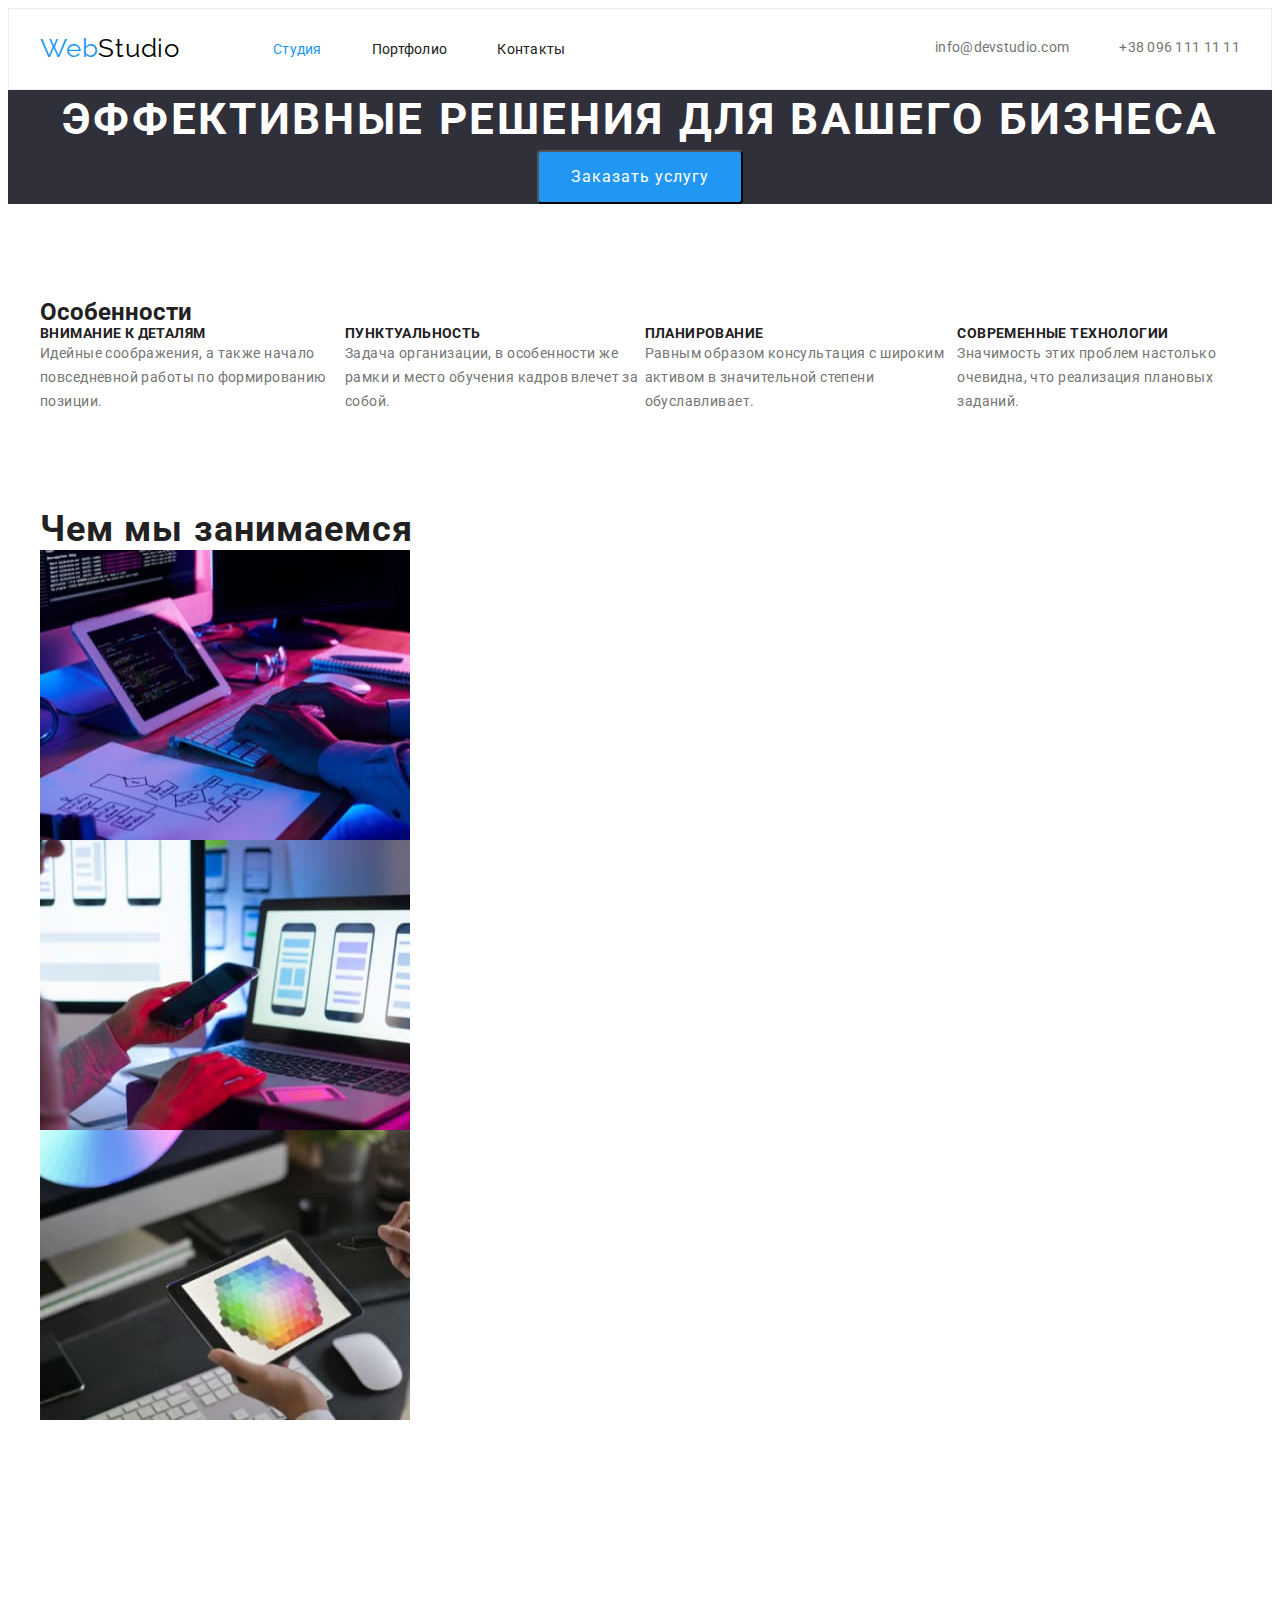
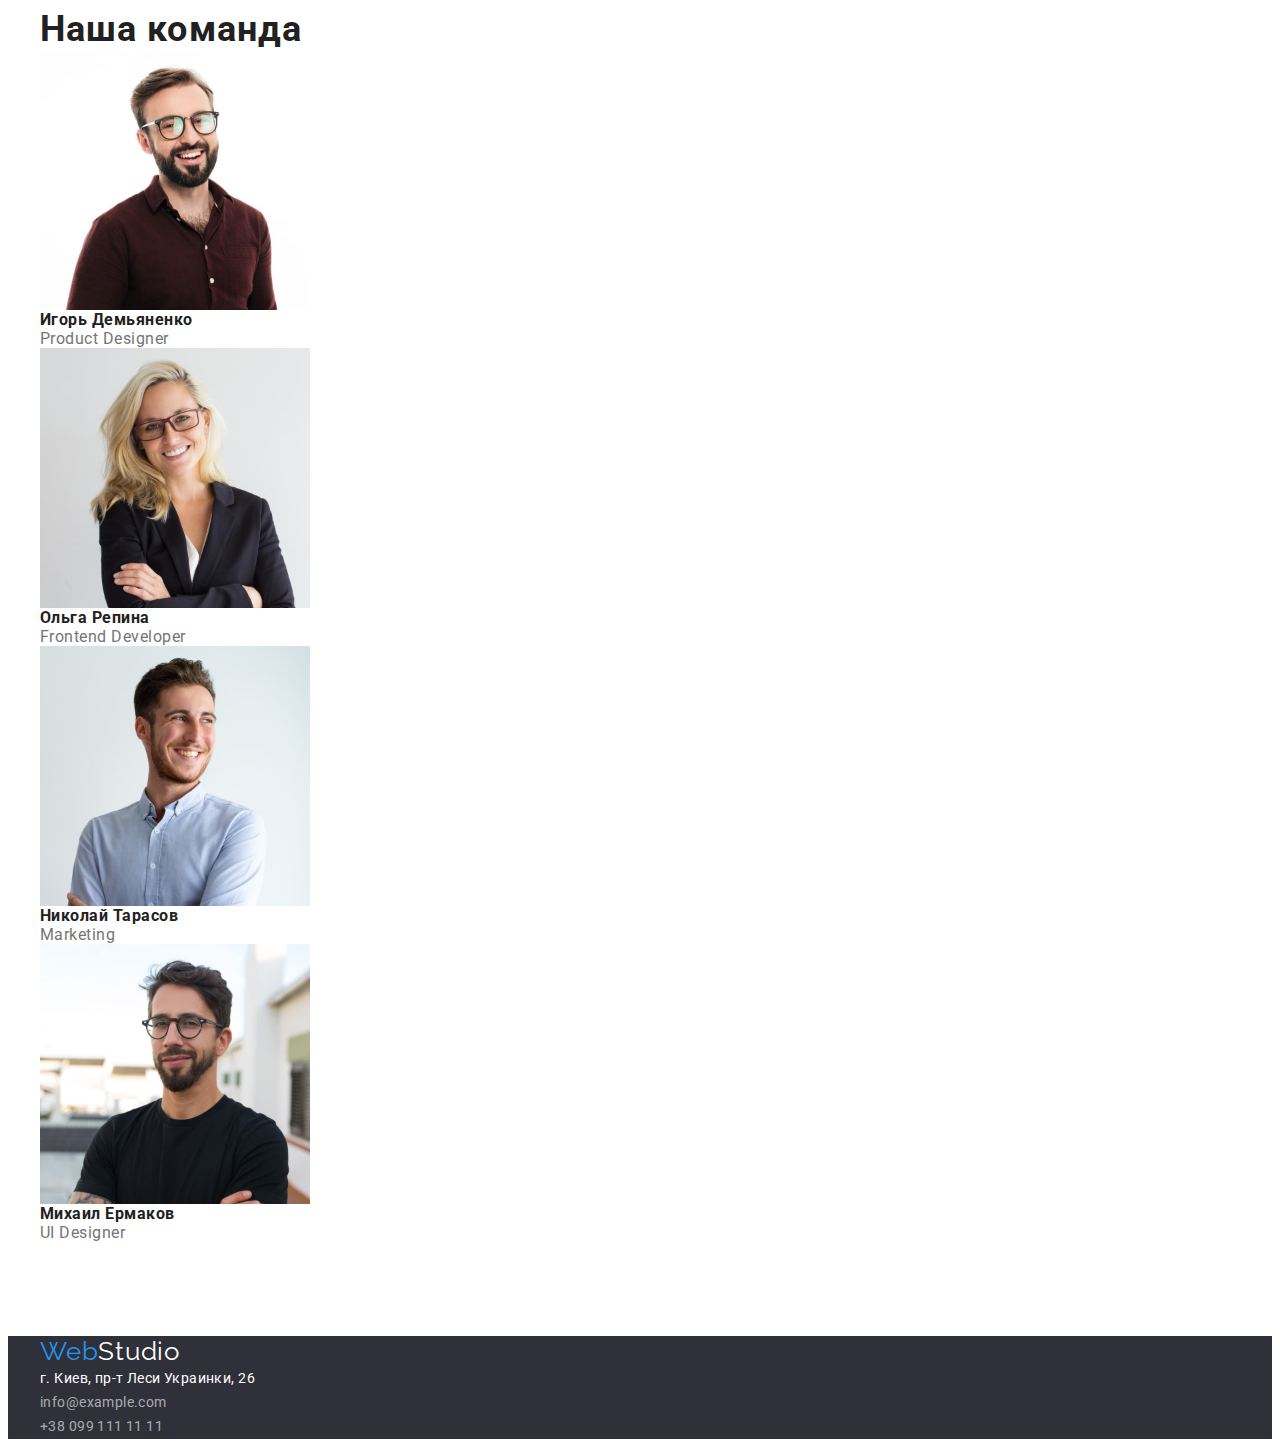
==== index.html @ d072f364 "Добавляет некоторые флекс-контейнеры" ====
<!DOCTYPE html>
<html lang="ru">
<head>
    <meta charset="UTF-8">
    <meta http-equiv="X-UA-Compatible" content="IE=edge">
    <meta name="viewport" content="width=device-width, initial-scale=1.0">
    <title>Студия</title>
    <link rel="preconnect" href="https://fonts.googleapis.com">
    <link rel="preconnect" href="https://fonts.gstatic.com" crossorigin>
    <link href="https://fonts.googleapis.com/css2?family=Raleway:wght@700&family=Roboto:wght@400;500;700;900&display=swap"
        rel="stylesheet">
    <link rel="stylesheet" href="https://cdnjs.cloudflare.com/ajax/libs/modern-normalize/1.1.0/modern-normalize.min.css"
        integrity="sha512-wpPYUAdjBVSE4KJnH1VR1HeZfpl1ub8YT/NKx4PuQ5NmX2tKuGu6U/JRp5y+Y8XG2tV+wKQpNHVUX03MfMFn9Q=="
        crossorigin="anonymous" referrerpolicy="no-referrer" />
    <link rel="stylesheet" href="./css/styles.css">
</head>
<body class="body">
    <!-- HEADER -->
    <header class="page-header">
        <div class="container page-header-container">
        <nav class="navigation">
            <a class="logo link" href="/" lang="en">Web<span class="logo-dark">Studio</span>    
            </a>
            <ul class="menu list">
                <li class="menu-item" >
                    <a class="menu-link link current" href="">Студия</a>
                </li>
                <li class="menu-item" >
                    <a class="menu-link link" href="./portfolio.html">Портфолио</a>
                </li>
                <li class="menu-item" >
                    <a class="menu-link link" href="">Контакты</a>
                </li> 
            </ul>
        </nav>
            <ul class="page-header-contacts list">
                <li>
                    <a class="page-header-mail link" href="mailto:info@devstudio.com">info@devstudio.com</a>
                </li>
                <li>
                    <a class="page-header-tel link" href="tel:+380961111111">+38 096 111 11 11</a>
                </li>
            </ul>
        </div>
    </header>
    <main>
        <!-- HERO -->
           <section class="hero">
               <div class="container">
               <h1 class="hero-title">Эффективные решения для вашего бизнеса</h1>
               <button class="modal-btn" type="button">Заказать услугу</button>
           </section>
        </div>
        <!-- FEATURES -->
        <section class="features section">
        <div class="container">
            <h2 class="Invisible-title">Особенности</h2>
            <ul class="features-list list">
                <li class="features-list-item">
                    <h3 class="features-list-item-title">Внимание к деталям</h3>
                    <p class="features-list-text">Идейные соображения, а также начало повседневной работы по формированию позиции.</p>
                </li>
                <li>
                    <h3 class="features-list-item-title">Пунктуальность</h3>
                    <p class="features-list-text">Задача организации, в особенности же рамки и место обучения кадров влечет за собой.</p>
                </li>
                <li>
                    <h3 class="features-list-item-title">Планирование</h3>
                    <p class="features-list-text">Равным образом консультация с широким активом в значительной степени обуславливает.</p>
                </li>
                <li>
                    <h3 class="features-list-item-title">Современные технологии</h3>
                    <p class="features-list-text">Значимость этих проблем настолько очевидна, что реализация плановых заданий.</p>
                </li>
            </ul>
        </div>
       </section> 
       <!-- ABOUT-->
       <section class="about">
        <div class="container">
            <h2 class="title">Чем мы занимаемся</h2>
            <ul class="about-list list">
               <li class="about-list-item">
                   <img class="about-list-img" src="./images/about/about-img-1.jpg" alt="Разработчик пишет код" width="370" height="290">
               </li>
               <li class="about-list-item">
                   <img class="about-list-img" src="./images/about/about-img-2.jpg" alt="Разработчик работает над мобильным приложением" width="370" height="290">
               </li>
               <li class="about-list-item">
                   <img class="about-list-img" src="./images/about/about-img-3.jpg" alt="Дизайнер подбирает цвета" width="370" height="290">
               </li>
           </ul>
        </div>
       </section>
       <!-- OUR TEAM -->
       <section class="employees-section section">
           <div class="container">
           <h2 class="title">Наша команда</h2>
           <ul class="employees-list list">
               <li class="employees-card">
                   <img class="employees-photo" src="./images/our-team/igor-demyanenko-img-1.jpg"       alt="мужчина улыбается" width="270" height="260">
                   <h3 class="employees-name">Игорь Демьяненко</h3>
                   <p class="employees-position" lang="en">Product Designer</p>
               </li>
               <li class="employees-card">
                   <img class="employees-photo" src="./images/our-team/olga-repina-img-2.jpg" alt="женщина улыбается" width="270" height="260">
                   <h3 class="employees-name">Ольга Репина</h3>
                   <p class="employees-position" lang="en">Frontend Developer</p>
               </li>
            <li class="employees-card">
                <img class="employees-photo" src="./images/our-team/nikolaj-tarasov-img-3.jpg" alt="мужчина улыбается" width="270" height="260">
                <h3 class="employees-name">Николай Тарасов</h3>
                <p class="employees-position" lang="en">Marketing</p>
            </li>
            <li class="employees-card">
                <img class="employees-photo" src="./images/our-team/mihail-ermakov-img-4.jpg" alt="мужчина улыбается" width="270" height="260">
                <h3 class="employees-name">Михаил Ермаков</h3>
                <p class="employees-position" lang="en">UI Designer</p>
            </li>
           </ul>
        </div>
       </section>
    </main>
    <!-- FOOTER -->
    <footer class="footer">
        <div class="container">
        <a class="logo link" href="/" lang="en">Web<span class="logo-light">Studio</span></a>
        <!-- CONTACT INFORMATION -->
        <address class="contact-info">
        <ul class="contact-list list">
            <li class="contact-list-item">
                <a class="contact-list-link link map" href="https://goo.gl/maps/mqFkWckFCeggj8cy6" target="_blank" rel="noopener noreferrer">г. Киев, пр-т Леси Украинки, 26</a> 
            </li>
            <li class="contact-list-item">
                <a class="contact-list-link link connection" href="mailto:info@example.com">info@example.com</a>
            </li>
            <li class="contact-list-item">
                <a class="contact-list-link link connection" href="tel:+380991111111">+38 099 111 11 11</a>
            </li>
        </ul>
    </address>
</div>
    </footer>
</body>
</html>
---- css/styles.css ----
:root{
    --primary-font-family:'Roboto', sans-serif;
    --secondary-font-family:'Raleway', sans-serif;
    --accent-color: #2196F3;
    --primary-text-color: #212121;
    --secondary-text-color: #757575;
    --background-modal-btn-color: #188CE8;
    --background-dark-color: #2F303A;
    --auxiliary-light-text-color: #FFFFFF;
    --auxiliary-dark-text-color: #000000;
}
/*======= COMPONENTS======= */
h1,h2,h3,p{
    margin-top: 0;
    margin-bottom: 0;
}

ul,ol{
    margin-top: 0;
    margin-bottom: 0;
    padding-left: 0;
}

img{
    display: block;
}

.list{
    list-style: none;
}

.link{
    text-decoration: none;
}
.body{
    font-family: var(--primary-font-family);
    color:var(--primary-text-color);
}

.container{
    width: 1200px;
    margin-left: auto;
    margin-right: auto;
    padding-right: 15px;
    padding-left: 15px;
}

.section{
    padding-top: 94px;
    padding-bottom: 94px;
}

/*======= /COMPONENTS======= */

/* =======HEADER======== */
.page-header{
    padding-top: 24px;
    padding-bottom: 25px;
    border: 1px solid #ECECEC;
}

.page-header-container{
    display: flex;
    align-items: center;
    justify-content: space-between;
}

.navigation{
    display: flex;
    align-items: center;
}

.logo{
    margin-right: 93px;
}

.menu{
    display: flex;
    }

.menu-item:not(:last-child){
    margin-right: 50px;
}

.page-header-contacts{
    display: flex;
    align-items: center;
}

.page-header-tel{
    margin-left: 50px;
}

.logo{
    font-family:var(--secondary-font-family);
    font-size: 26px;
    line-height: 1.19;
    letter-spacing: 0.03em;
    color: var(--accent-color);
}
.logo-dark{
    color: var(--auxiliary-dark-text-color);
}
.logo-light{
    color: var(--auxiliary-light-text-color);
}

.menu-link{
    font-size: 14px;
    line-height: 1.14;
    letter-spacing: 0.02em;
    color: var(--primary-text-color);
}

.menu-link:hover,
.menu-link:focus{
    color: var(--accent-color);
}

.menu-link.current{
    color: var(--accent-color);
}

.page-header-contacts{
    font-size: 14px;
    line-height: 1.14;
    letter-spacing: 0.02em;
    color: var(--secondary-text-color);
}

.page-header-mail:hover,
.page-header-mail:focus{
    color: var(--accent-color);
}

.page-header-tel:hover,
.page-header-tel:focus{
    color: var(--accent-color);
}
.page-header-mail,
.page-header-tel{
    color:var(--secondary-text-color)
}
/* =======/HEADER======== */

/* ========HERO======== */
.hero{
    background-color: var(--background-dark-color);
    text-align: center;
}

.hero-title{
    font-size: 44px;
    line-height: 1.36;
    letter-spacing: 0.06em;
    text-transform: uppercase;
    color: var(--auxiliary-light-text-color);
}

.modal-btn{
    min-width: 200px;
    border-radius: 4px;
    padding: 10px 32px;

    font-family: inherit;
    font-size: 16px;
    line-height: 1.88;
    letter-spacing: 0.06em;
    cursor: pointer;
    color: var(--auxiliary-light-text-color);
    background-color:var(--accent-color);
}

.modal-btn:hover,
.modal-btn:focus{
    color: var(--auxiliary-light-text-color);
    background-color: var(--background-modal-btn-color);
}
/* ========/HERO======== */

/* =======FEATURES======= */
.features-list-item-title{
    font-family: var(--primary-font-family);
    font-weight: 700;
    font-size: 14px;
    line-height: 1.14;
    letter-spacing: 0.03em;
    text-transform: uppercase;
}

.features-list-text{
    font-size: 14px;
    line-height: 1.71;
    letter-spacing: 0.03em;
    color: var(--secondary-text-color);
}

.features-list{
    display: flex;
}
/* =======/FEATURES======= */

/* ========ABOUT======== */
.about{
    padding-bottom: 94px;
}

.title{
    font-size: 36px;
    line-height: 1.17;
    letter-spacing: 0.03em;
     }
/* ========/ABOUT======== */

/*========OUR TEAM========*/
.employees-name{
    font-size: 16px;
    line-height: 1.19;
    letter-spacing: 0.03em;
      }

.employees-position{
    font-family: var(--primary-font-family);
    font-weight: 400;
    font-size: 16px;
    line-height: 1.19;
    letter-spacing: 0.03em;
    color: var(--secondary-text-color);
}
.employees-card{
    background-color: var(--auxiliary-light-text-color);
}
/*========/OUR TEAM========*/

/* =======FOOTER======= */
.footer{
    background-color: var(--background-dark-color);
}
.contact-list{
    font-style: normal;
    font-size: 14px;
    line-height: 1.71;
    letter-spacing: 0.03em;
}
.contact-list-link:hover,
.contact-list-link:focus{
    color: var(--accent-color);
}
.map{
    color: var(--auxiliary-light-text-color);
}
.connection{
    color: rgba(255, 255,255, 0.6);
}
/* =======/FOOTER======= */

/* =========PORTFOLIO========*/
.project-btn-list{
    display: flex;
    font-weight: wrap;
}

.project-modal-btn{
    font-family: inherit;
    font-size: 16px;
    line-height: 1.62;
    letter-spacing: 0.03em;
    cursor: pointer;
    color: var(--auxiliary-dark-text-color);
    }

.project-modal-btn:hover,
.project-modal-btn:focus{
    color: var(--auxiliary-light-text-color); 
    background-color: var(--accent-color);
}

.project-title{
    font-size: 18px;
    line-height: 36px;
    letter-spacing: 0.06em;
    }

.project-text{
    font-size: 16px;
    line-height: 30px;
    letter-spacing: 0.03em;
    color: var(--secondary-text-color)
}
/* =========/PORTFOLIO========*/
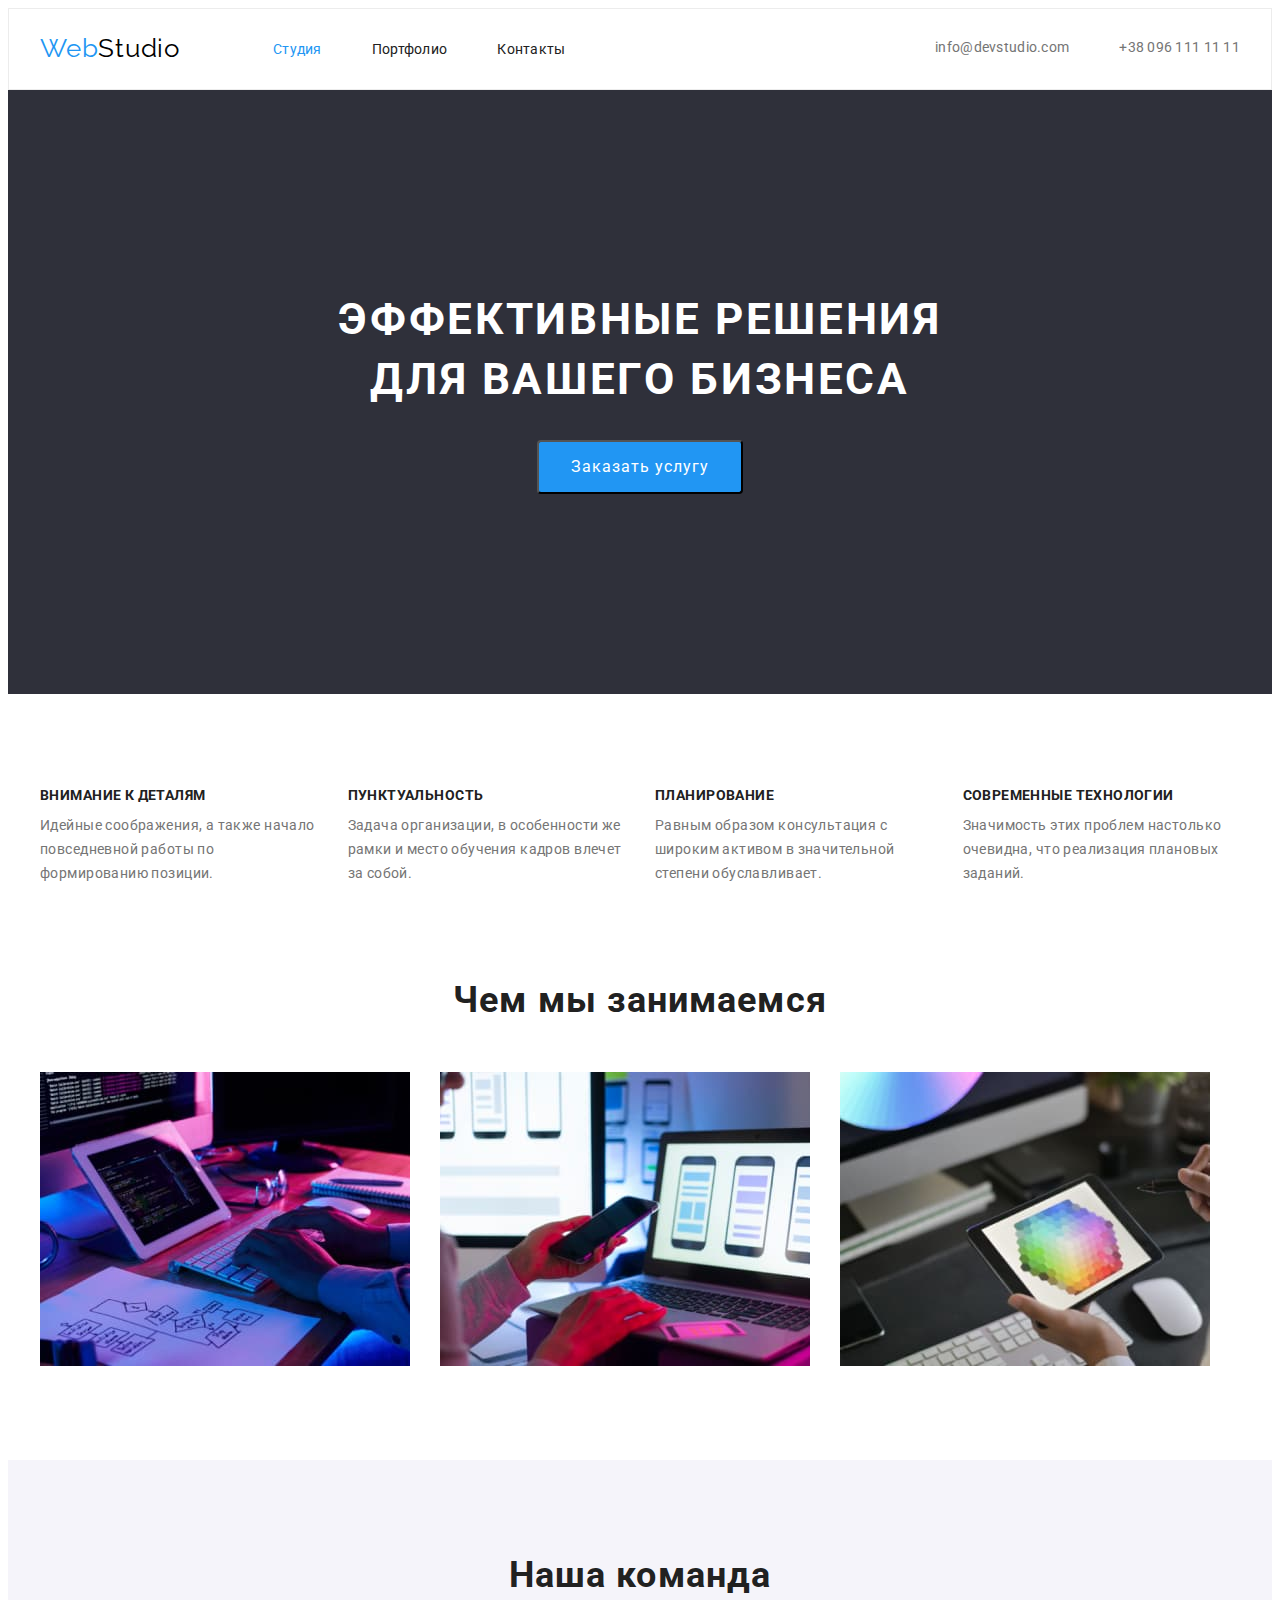
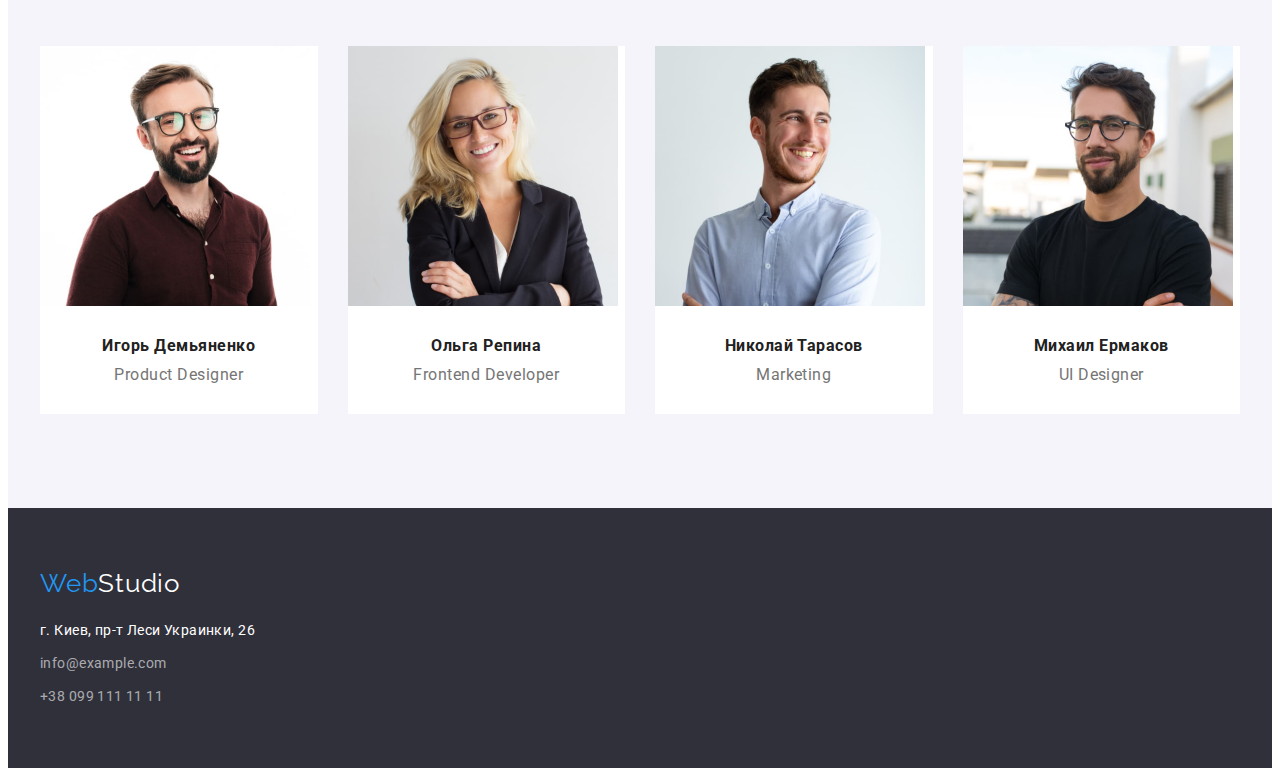
==== commit 0f4807b6: "Добавляет флексы и стили в индекс и портфолио" ====
--- a/index.html
+++ b/index.html
@@ -21,7 +21,7 @@
         <nav class="navigation">
             <a class="logo link" href="/" lang="en">Web<span class="logo-dark">Studio</span>    
             </a>
-            <ul class="menu list">
+            <ul class="menu">
                 <li class="menu-item" >
                     <a class="menu-link link current" href="">Студия</a>
                 </li>
@@ -49,37 +49,37 @@
                <div class="container">
                <h1 class="hero-title">Эффективные решения для вашего бизнеса</h1>
                <button class="modal-btn" type="button">Заказать услугу</button>
+           </div>
            </section>
-        </div>
         <!-- FEATURES -->
         <section class="features section">
         <div class="container">
-            <h2 class="Invisible-title">Особенности</h2>
-            <ul class="features-list list">
+            <h2 class="Invisible-title visually-hidden">Особенности</h2>
+            <ul class="features-list">
                 <li class="features-list-item">
-                    <h3 class="features-list-item-title">Внимание к деталям</h3>
+                    <h3 class="features-list-item-title section-title">Внимание к деталям</h3>
                     <p class="features-list-text">Идейные соображения, а также начало повседневной работы по формированию позиции.</p>
                 </li>
-                <li>
-                    <h3 class="features-list-item-title">Пунктуальность</h3>
+                <li class="features-list-item">
+                    <h3 class="features-list-item-title section-title">Пунктуальность</h3>
                     <p class="features-list-text">Задача организации, в особенности же рамки и место обучения кадров влечет за собой.</p>
                 </li>
-                <li>
-                    <h3 class="features-list-item-title">Планирование</h3>
+                <li class="features-list-item">
+                    <h3 class="features-list-item-title section-title">Планирование</h3>
                     <p class="features-list-text">Равным образом консультация с широким активом в значительной степени обуславливает.</p>
                 </li>
-                <li>
-                    <h3 class="features-list-item-title">Современные технологии</h3>
+                <li class="features-list-item">
+                    <h3 class="features-list-item-title section-title">Современные технологии</h3>
                     <p class="features-list-text">Значимость этих проблем настолько очевидна, что реализация плановых заданий.</p>
                 </li>
             </ul>
         </div>
        </section> 
        <!-- ABOUT-->
-       <section class="about">
+       <section class="about section">
         <div class="container">
             <h2 class="title">Чем мы занимаемся</h2>
-            <ul class="about-list list">
+            <ul class="about-list">
                <li class="about-list-item">
                    <img class="about-list-img" src="./images/about/about-img-1.jpg" alt="Разработчик пишет код" width="370" height="290">
                </li>
@@ -96,26 +96,34 @@
        <section class="employees-section section">
            <div class="container">
            <h2 class="title">Наша команда</h2>
-           <ul class="employees-list list">
+           <ul class="employees-list">
                <li class="employees-card">
                    <img class="employees-photo" src="./images/our-team/igor-demyanenko-img-1.jpg"       alt="мужчина улыбается" width="270" height="260">
-                   <h3 class="employees-name">Игорь Демьяненко</h3>
+                <div class="employees-cards-content-wrapper">
+                   <h3 class="employees-name section-title">Игорь Демьяненко</h3>
                    <p class="employees-position" lang="en">Product Designer</p>
+                </div>
                </li>
                <li class="employees-card">
                    <img class="employees-photo" src="./images/our-team/olga-repina-img-2.jpg" alt="женщина улыбается" width="270" height="260">
-                   <h3 class="employees-name">Ольга Репина</h3>
+                <div class="employees-cards-content-wrapper">
+                   <h3 class="employees-name section-title">Ольга Репина</h3>
                    <p class="employees-position" lang="en">Frontend Developer</p>
+                </div>
                </li>
             <li class="employees-card">
                 <img class="employees-photo" src="./images/our-team/nikolaj-tarasov-img-3.jpg" alt="мужчина улыбается" width="270" height="260">
-                <h3 class="employees-name">Николай Тарасов</h3>
+            <div class="employees-cards-content-wrapper">
+                <h3 class="employees-name section-title">Николай Тарасов</h3>
                 <p class="employees-position" lang="en">Marketing</p>
+            </div>
             </li>
             <li class="employees-card">
                 <img class="employees-photo" src="./images/our-team/mihail-ermakov-img-4.jpg" alt="мужчина улыбается" width="270" height="260">
-                <h3 class="employees-name">Михаил Ермаков</h3>
+            <div class="employees-cards-content-wrapper">
+                <h3 class="employees-name section-title">Михаил Ермаков</h3>
                 <p class="employees-position" lang="en">UI Designer</p>
+            </div>
             </li>
            </ul>
         </div>
@@ -124,10 +132,10 @@
     <!-- FOOTER -->
     <footer class="footer">
         <div class="container">
-        <a class="logo link" href="/" lang="en">Web<span class="logo-light">Studio</span></a>
+        <a class="logo link footer-logo" href="/" lang="en">Web<span class="logo-light">Studio</span></a>
         <!-- CONTACT INFORMATION -->
         <address class="contact-info">
-        <ul class="contact-list list">
+        <ul class="contact-list">
             <li class="contact-list-item">
                 <a class="contact-list-link link map" href="https://goo.gl/maps/mqFkWckFCeggj8cy6" target="_blank" rel="noopener noreferrer">г. Киев, пр-т Леси Украинки, 26</a> 
             </li>
--- a/css/styles.css
+++ b/css/styles.css
@@ -19,19 +19,19 @@
     margin-top: 0;
     margin-bottom: 0;
     padding-left: 0;
+    list-style: none;
 }
 
 img{
     display: block;
-}
-
-.list{
-    list-style: none;
+    max-width: 100%;
+    height: auto;
 }
 
 .link{
     text-decoration: none;
 }
+
 .body{
     font-family: var(--primary-font-family);
     color:var(--primary-text-color);
@@ -50,6 +50,23 @@
     padding-bottom: 94px;
 }
 
+.section-title{
+    margin-bottom: 10px;
+}
+
+.visually-hidden {
+    position: absolute;
+    width: 1px;
+    height: 1px;
+    margin: -1px;
+    border: 0;
+    padding: 0;
+    white-space: nowrap;
+    clip-path: inset(100%);
+    clip: rect(0 0 0 0);
+    overflow: hidden;
+    }
+
 /*======= /COMPONENTS======= */
 
 /* =======HEADER======== */
@@ -82,11 +99,6 @@
     margin-right: 50px;
 }
 
-.page-header-contacts{
-    display: flex;
-    align-items: center;
-}
-
 .page-header-tel{
     margin-left: 50px;
 }
@@ -100,9 +112,6 @@
 }
 .logo-dark{
     color: var(--auxiliary-dark-text-color);
-}
-.logo-light{
-    color: var(--auxiliary-light-text-color);
 }
 
 .menu-link{
@@ -122,6 +131,9 @@
 }
 
 .page-header-contacts{
+    display: flex;
+    align-items: center;
+
     font-size: 14px;
     line-height: 1.14;
     letter-spacing: 0.02em;
@@ -147,9 +159,16 @@
 .hero{
     background-color: var(--background-dark-color);
     text-align: center;
+    padding-top: 200px;
+    padding-bottom: 200px;
 }
 
 .hero-title{
+    width: 696px;
+    margin-left: auto;
+    margin-right: auto;
+    margin-bottom: 30px;
+
     font-size: 44px;
     line-height: 1.36;
     letter-spacing: 0.06em;
@@ -197,15 +216,45 @@
 
 .features-list{
     display: flex;
-}
+    flex-wrap: wrap;
+    margin: -15px;
+}
+
+.features-list-item{
+    margin: 15px;
+}
+
+.features-list-item{
+    flex-basis: calc((100% - 120px) / 4);
+}
+
+/* .features-list-item:not(:last-child){ */
+    /* margin-right: 30px; */
+
 /* =======/FEATURES======= */
 
 /* ========ABOUT======== */
 .about{
-    padding-bottom: 94px;
+    padding-top: 0;
+}
+
+.about-list{
+    display: flex;
+    flex-direction: row;
+}
+
+.about-list-item{
+    flex: basis calc((100% - 60px) / 3);
+}
+
+.about-list-item:not(:last-child){
+    margin-right: 30px;
 }
 
 .title{
+    text-align: center;
+    margin-bottom: 50px;
+
     font-size: 36px;
     line-height: 1.17;
     letter-spacing: 0.03em;
@@ -213,11 +262,36 @@
 /* ========/ABOUT======== */
 
 /*========OUR TEAM========*/
+.employees-section{
+    background: #F5F4FA;
+}
+
+.employees-list{
+    display: flex;
+    flex-wrap: wrap;
+}
+
+.employees-card{
+    flex-basis: calc((100% - 90px) / 4);
+}
+
+.employees-card:not(:last-child){
+    margin-right: 30px;
+}
+
+/* ЕСЛИ ДОБАВЯТСЯ ЕЩЕ РАБОТНИКИ
+.employees-card:not(:nth-child(4n)){
+    margin-right: 30px;}
+ 
+.employees-card:not(:nth-last-child(- n + 4)){
+    margin-bottom: 30px ;
+ } */
+
 .employees-name{
     font-size: 16px;
     line-height: 1.19;
     letter-spacing: 0.03em;
-      }
+    }
 
 .employees-position{
     font-family: var(--primary-font-family);
@@ -230,12 +304,30 @@
 .employees-card{
     background-color: var(--auxiliary-light-text-color);
 }
+
+.employees-cards-content-wrapper{
+    text-align: center;
+    padding-top: 30px;
+    padding-bottom: 30px;;
+}
 /*========/OUR TEAM========*/
 
 /* =======FOOTER======= */
 .footer{
+    padding-top: 60px;
+    padding-bottom: 60px;
     background-color: var(--background-dark-color);
 }
+
+.logo-light {
+    color: var(--auxiliary-light-text-color);
+}
+
+.footer-logo{
+    display: inline-block;
+    margin-bottom: 20px;
+}
+
 .contact-list{
     font-style: normal;
     font-size: 14px;
@@ -252,15 +344,28 @@
 .connection{
     color: rgba(255, 255,255, 0.6);
 }
+
+.contact-list-item:not(:last-child){
+    margin-bottom: 9px;
+}
+
 /* =======/FOOTER======= */
 
 /* =========PORTFOLIO========*/
 .project-btn-list{
     display: flex;
-    font-weight: wrap;
+    justify-content: center;
+    margin-bottom: 50px;
+}
+
+.project-list-item:not(:last-child){
+    margin-right: 8px;
 }
 
 .project-modal-btn{
+    border-radius: 4px;
+    padding: 6px 22px;
+
     font-family: inherit;
     font-size: 16px;
     line-height: 1.62;
@@ -275,7 +380,34 @@
     background-color: var(--accent-color);
 }
 
+.project-cards-list{
+    display: flex;
+    flex-wrap: wrap;
+}
+
+.cards-list-item{
+    flex-basis: calc((100% - 60px) / 3);
+}
+
+.cards-list-item:not(:nth-child(3n)){
+    margin-right: 30px;
+}
+
+.cards-list-item:not(:nth-last-child(-n + 3)){
+    margin-bottom: 30px;
+}
+
+.project-cards-content-wrapper{
+    padding: 20px 24px;
+    border: 1px solid #EEEEEE;
+    border-top: none;
+
+    background-color: var(--auxiliary-light-text-color);
+}
+
 .project-title{
+    margin-bottom: 4px;
+
     font-size: 18px;
     line-height: 36px;
     letter-spacing: 0.06em;
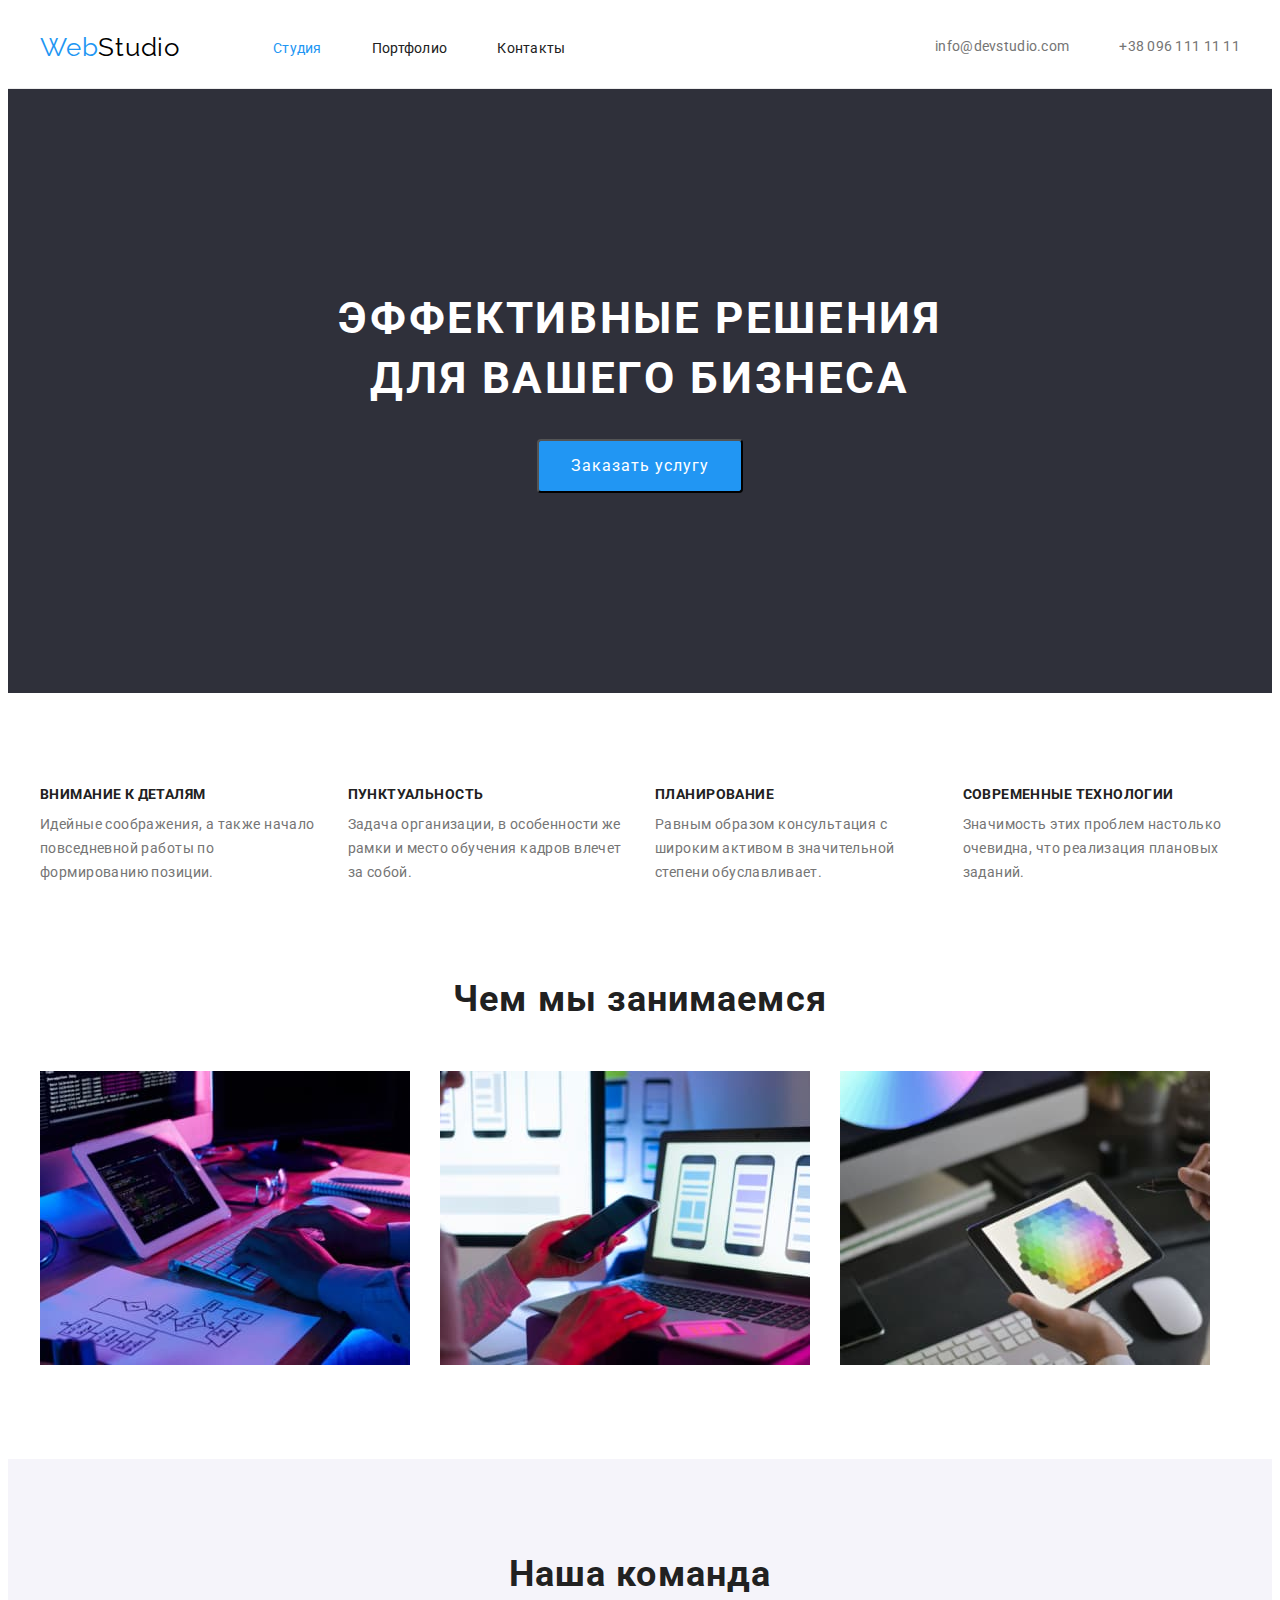
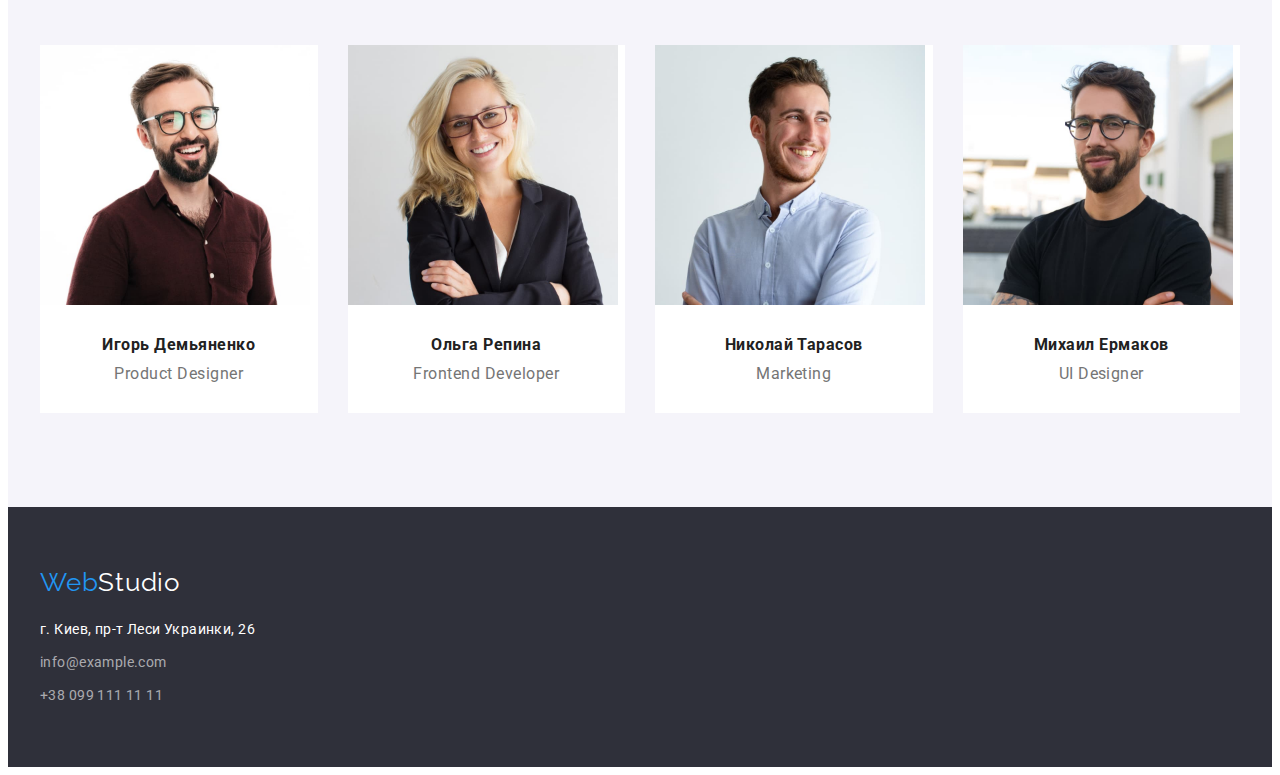
==== commit de36c321: "Добавляет исправления" ====
--- a/index.html
+++ b/index.html
@@ -19,7 +19,7 @@
     <header class="page-header">
         <div class="container page-header-container">
         <nav class="navigation">
-            <a class="logo link" href="/" lang="en">Web<span class="logo-dark">Studio</span>    
+            <a class="logo logo-header link" href="/" lang="en">Web<span class="logo-dark">Studio</span>    
             </a>
             <ul class="menu">
                 <li class="menu-item" >
@@ -37,7 +37,7 @@
                 <li>
                     <a class="page-header-mail link" href="mailto:info@devstudio.com">info@devstudio.com</a>
                 </li>
-                <li>
+                <li class="header-tel">
                     <a class="page-header-tel link" href="tel:+380961111111">+38 096 111 11 11</a>
                 </li>
             </ul>
@@ -52,7 +52,7 @@
            </div>
            </section>
         <!-- FEATURES -->
-        <section class="features section">
+        <section class="section">
         <div class="container">
             <h2 class="Invisible-title visually-hidden">Особенности</h2>
             <ul class="features-list">
--- a/css/styles.css
+++ b/css/styles.css
@@ -73,7 +73,7 @@
 .page-header{
     padding-top: 24px;
     padding-bottom: 25px;
-    border: 1px solid #ECECEC;
+    border-bottom: 1px solid #ECECEC;
 }
 
 .page-header-container{
@@ -87,7 +87,7 @@
     align-items: center;
 }
 
-.logo{
+.logo-header{
     margin-right: 93px;
 }
 
@@ -99,7 +99,7 @@
     margin-right: 50px;
 }
 
-.page-header-tel{
+.header-tel{
     margin-left: 50px;
 }
 
